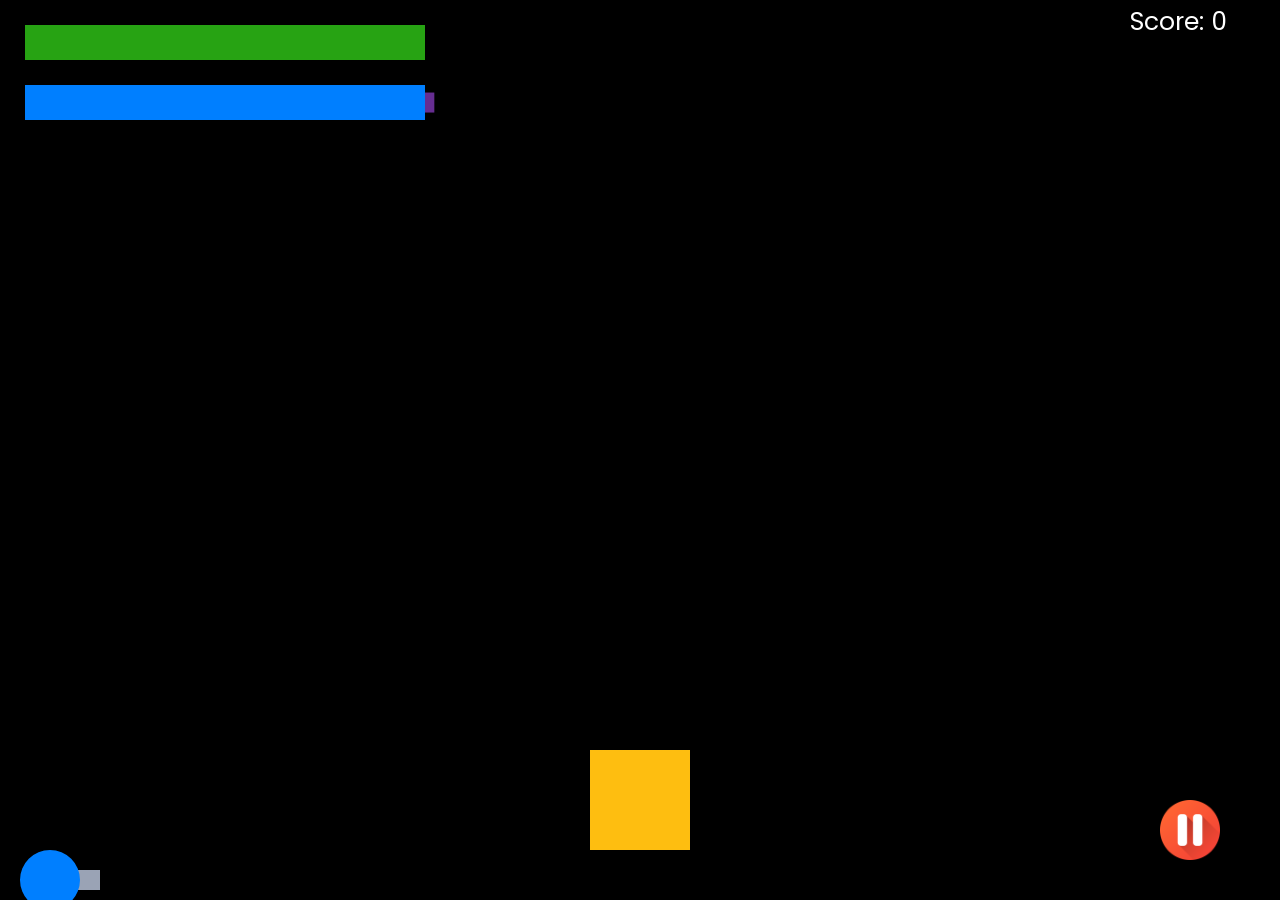
==== index.html @ 07d24835 "Normal Mode" ====
<!DOCTYPE html>
<html lang="en">
  <head>
    <meta charset="UTF-8" />
    <meta http-equiv="X-UA-Compatible" content="IE=edge" />
    <meta name="viewport" content="width=device-width, initial-scale=1.0" />
    <link rel="preconnect" href="https://fonts.googleapis.com" />
    <link rel="preconnect" href="https://fonts.gstatic.com" crossorigin />
    <link
      href="https://fonts.googleapis.com/css2?family=Poppins:wght@200;300;400;500&display=swap"
      rel="stylesheet"
    />
    <link rel="stylesheet" href="./style.css" />
    <title>Droid Defence</title>
  </head>
  <body>
    <canvas></canvas>
    <div class="pause" data-state="0"><img src="./assets/pause.png" /></div>
    <script src="./script.js"></script>
  </body>
</html>
---- style.css ----
* {
  margin: 0;
  padding: 0;
}

html,
body {
  width: 100vw;
  height: 100vh;
  overflow: hidden;
}

canvas {
  background-color: black;
}

.pause {
  position: absolute;
  width: 60px;
  height: 60px;
  bottom: 40px;
  z-index: 5;
  right: 60px;
}

.pause img {
  height: 100%;
  user-select: none;
}
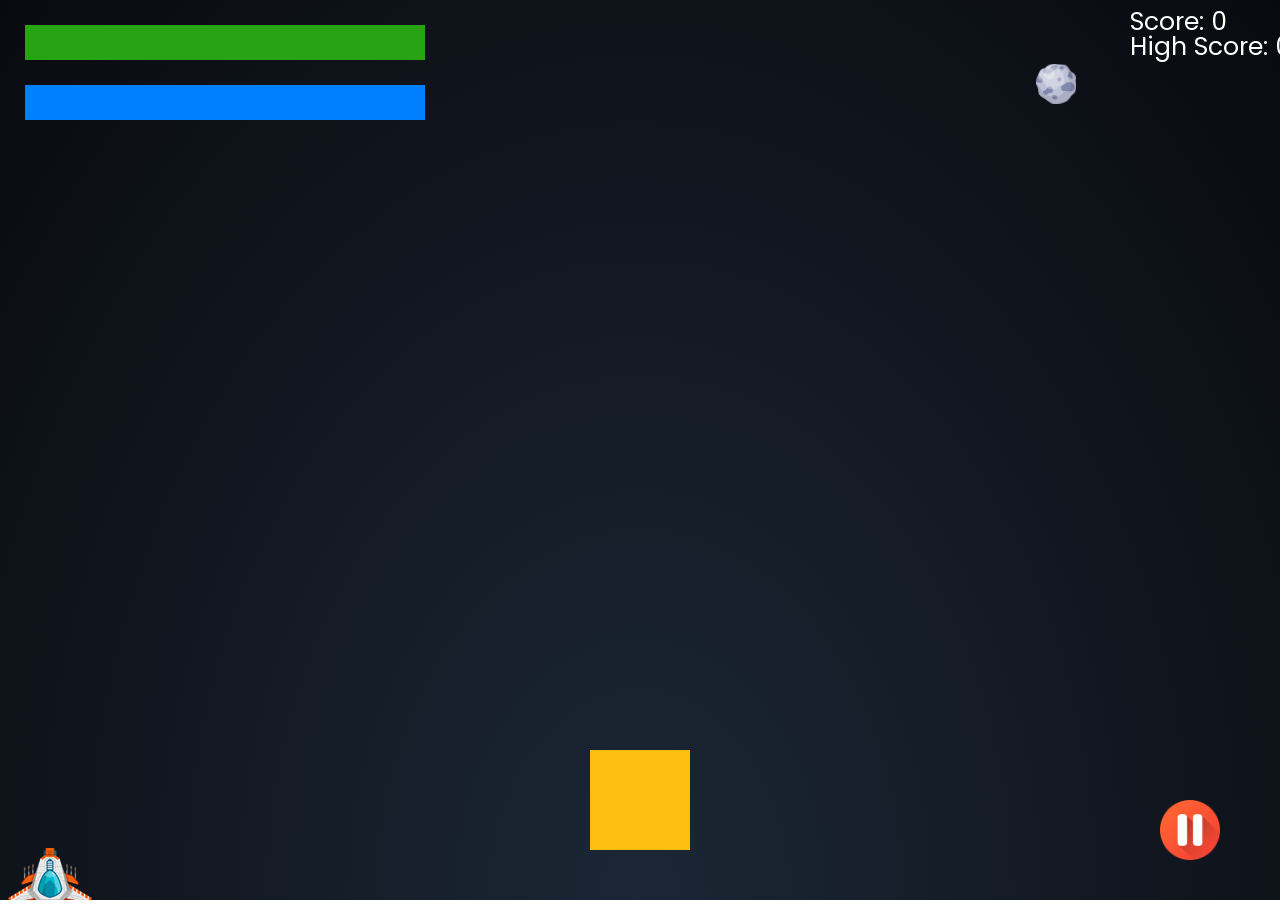
==== commit 1929bd85: "UI and Difficultity" ====
--- a/index.html
+++ b/index.html
@@ -14,8 +14,10 @@
     <title>Droid Defence</title>
   </head>
   <body>
+    <!-- <div class="bg"> -->
     <canvas></canvas>
     <div class="pause" data-state="0"><img src="./assets/pause.png" /></div>
+    <!-- </div> -->
     <script src="./script.js"></script>
   </body>
 </html>
--- a/style.css
+++ b/style.css
@@ -11,7 +11,7 @@
 }
 
 canvas {
-  background-color: black;
+  background: radial-gradient(ellipse at bottom, #1b2735 0%, #090a0f 100%);
 }
 
 .pause {
@@ -27,3 +27,12 @@
   height: 100%;
   user-select: none;
 }
+
+@keyframes slide {
+  0% {
+    transform: translate3d(0, 0, 0);
+  }
+  100% {
+    transform: translate3d(0, -1692px, 0); /* The image width */
+  }
+}
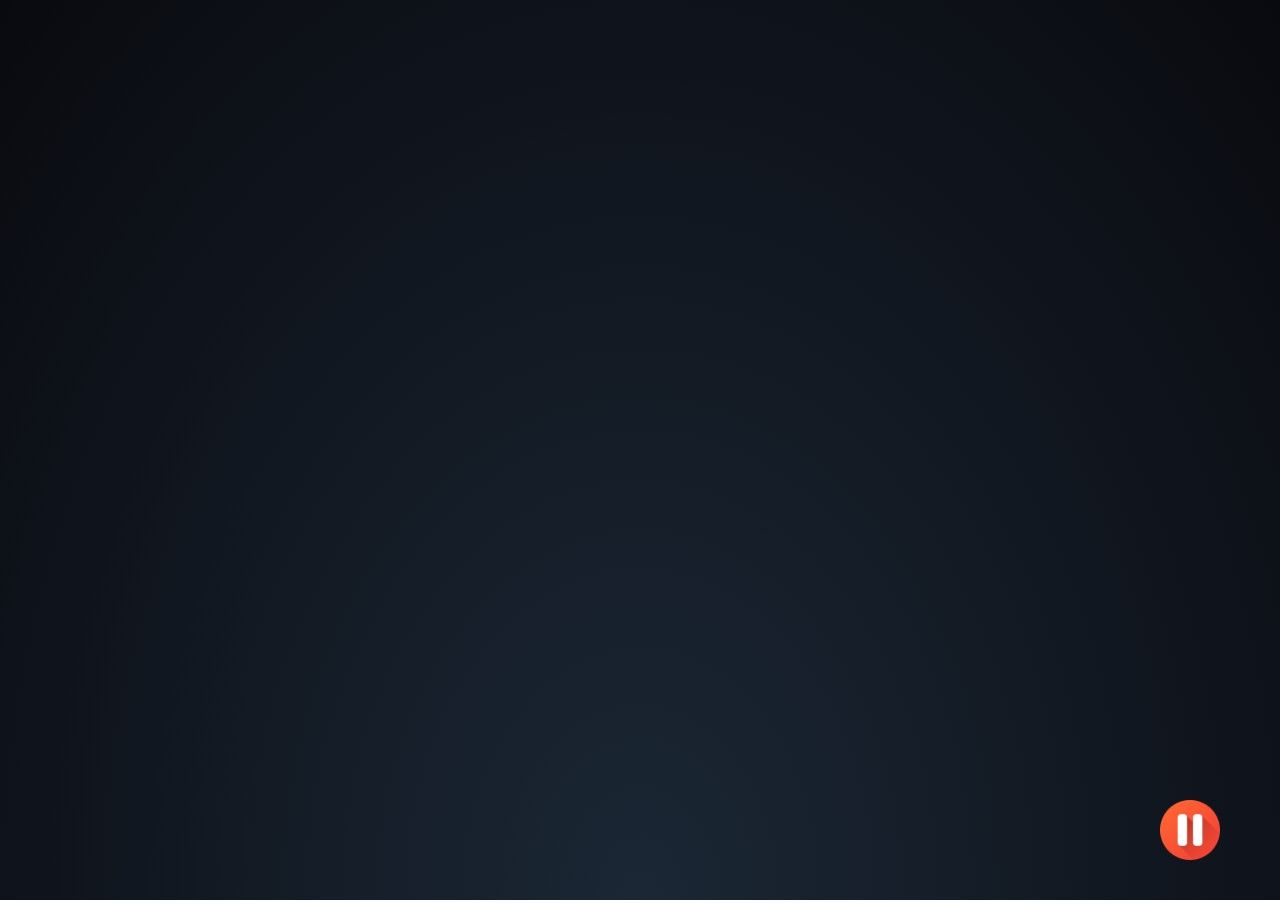
==== commit 8b2fd64a: "debug" ====
--- a/index.html
+++ b/index.html
@@ -18,6 +18,7 @@
     <canvas></canvas>
     <div class="pause" data-state="0"><img src="./assets/pause.png" /></div>
     <!-- </div> -->
+    <script src="./classes.js"></script>
     <script src="./script.js"></script>
   </body>
 </html>
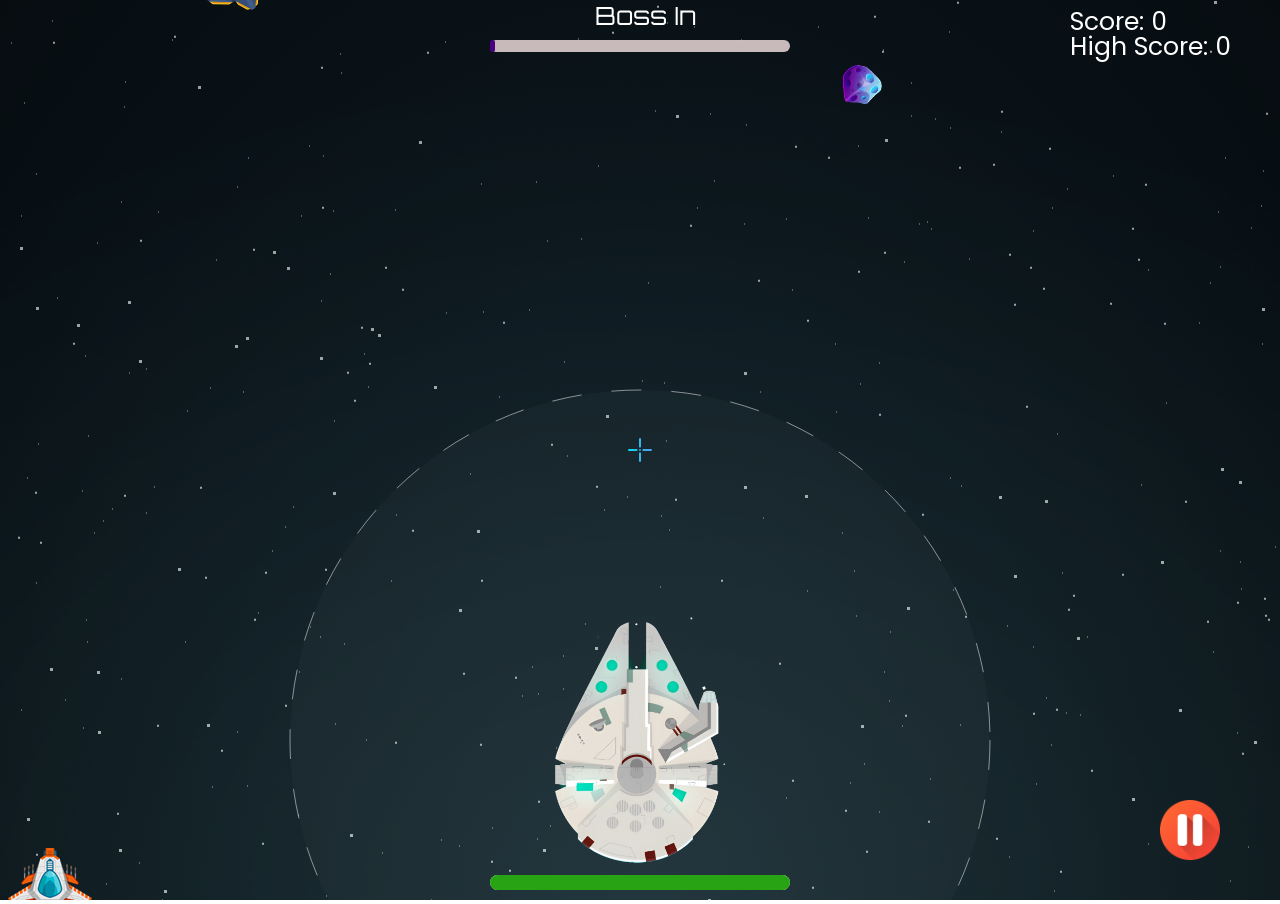
==== commit 394a179f: "added boss" ====
--- a/index.html
+++ b/index.html
@@ -8,6 +8,12 @@
     <link rel="preconnect" href="https://fonts.gstatic.com" crossorigin />
     <link
       href="https://fonts.googleapis.com/css2?family=Poppins:wght@200;300;400;500&display=swap"
+      rel="stylesheet"
+    />
+    <link rel="preconnect" href="https://fonts.googleapis.com" />
+    <link rel="preconnect" href="https://fonts.gstatic.com" crossorigin />
+    <link
+      href="https://fonts.googleapis.com/css2?family=Orbitron:wght@400;500;600;700&display=swap"
       rel="stylesheet"
     />
     <link rel="stylesheet" href="./style.css" />
--- a/style.css
+++ b/style.css
@@ -9,9 +9,15 @@
   height: 100vh;
   overflow: hidden;
 }
-
+/* body *:hover {
+  cursor: url("./assets/crosshair.png"), auto;
+}
+body:active *:hover {
+  cursor: url("./assets/crosshair.png"), auto;
+} */
 canvas {
   background: radial-gradient(ellipse at bottom, #1b2735 0%, #090a0f 100%);
+  /* cursor: url("./assets/crosshair.png"), default; */
 }
 
 .pause {
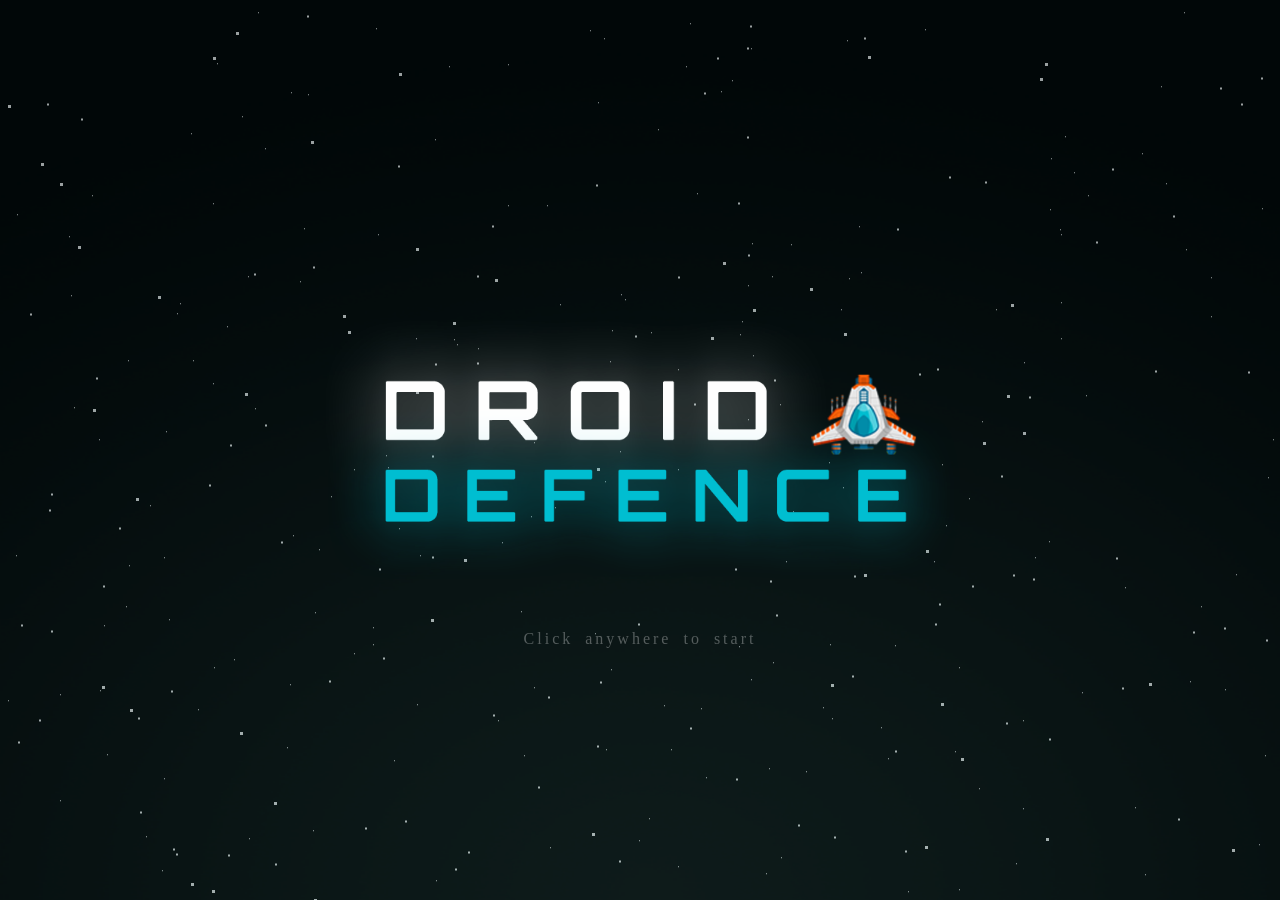
==== commit 8207df5c: "added main menu" ====
--- a/index.html
+++ b/index.html
@@ -4,27 +4,13 @@
     <meta charset="UTF-8" />
     <meta http-equiv="X-UA-Compatible" content="IE=edge" />
     <meta name="viewport" content="width=device-width, initial-scale=1.0" />
-    <link rel="preconnect" href="https://fonts.googleapis.com" />
-    <link rel="preconnect" href="https://fonts.gstatic.com" crossorigin />
-    <link
-      href="https://fonts.googleapis.com/css2?family=Poppins:wght@200;300;400;500&display=swap"
-      rel="stylesheet"
-    />
-    <link rel="preconnect" href="https://fonts.googleapis.com" />
-    <link rel="preconnect" href="https://fonts.gstatic.com" crossorigin />
-    <link
-      href="https://fonts.googleapis.com/css2?family=Orbitron:wght@400;500;600;700&display=swap"
-      rel="stylesheet"
-    />
-    <link rel="stylesheet" href="./style.css" />
+    <link rel="stylesheet" href="./main.css" />
     <title>Droid Defence</title>
   </head>
   <body>
-    <!-- <div class="bg"> -->
-    <canvas></canvas>
-    <div class="pause" data-state="0"><img src="./assets/pause.png" /></div>
-    <!-- </div> -->
-    <script src="./classes.js"></script>
-    <script src="./script.js"></script>
+    <canvas id="main_bg"></canvas>
+    <div class="logo"><img src="./assets/logo.png" /></div>
+    <div class="start">Click anywhere to start</div>
+    <script src="./main.js"></script>
   </body>
 </html>
--- a/main.css
+++ b/main.css
@@ -0,0 +1,87 @@
+* {
+  margin: 0;
+  padding: 0;
+}
+
+canvas {
+  height: 100vh;
+  width: 100vw;
+  background-color: black;
+}
+
+.logo {
+  position: absolute;
+  left: 50%;
+  transform-origin: 50%;
+  transform: translateX(-50%) translateY(-50%);
+  top: 50%;
+  width: 50vw;
+  animation-name: movein, grow;
+  animation-duration: 2s, 3s;
+  animation-delay: 0s, 2s;
+  animation-iteration-count: 1, infinite;
+  animation-timing-function: ease, ease-in-out;
+}
+.logo img {
+  width: 100%;
+  user-select: none;
+}
+
+@keyframes movein {
+  0% {
+    top: 120%;
+  }
+  50% {
+    /* transform: translateX(-50%) scale(1.2); */
+  }
+  100% {
+    top: 50%;
+  }
+}
+@keyframes grow {
+  0% {
+    transform: translateX(-50%) translateY(-50%) scale(1);
+  }
+  50% {
+    transform: translateX(-50%) translateY(-50%) scale(1.075);
+  }
+  100% {
+    transform: translateX(-50%) translateY(-50%) scale(1);
+  }
+}
+
+.start {
+  position: absolute;
+  left: 50%;
+  transform: translateX(-50%);
+  top: 70%;
+  letter-spacing: 3px;
+  word-spacing: 5px;
+  color: white;
+  font-family: "Orbitron";
+  opacity: 0;
+  animation: fadein 3s ease-in-out 2s infinite;
+  animation-fill-mode: forwards;
+}
+
+@keyframes fadein {
+  from {
+    opacity: 0.3;
+  }
+  50% {
+    opacity: 0.8;
+  }
+  to {
+    opacity: 0.3;
+  }
+}
+
+/* .start button {
+  padding: 10px 30px;
+  font-size: 20px;
+  background-color: #0c8bc6;
+  color: white;
+  outline: none;
+  border: none;
+  border-radius: 15px;
+} */
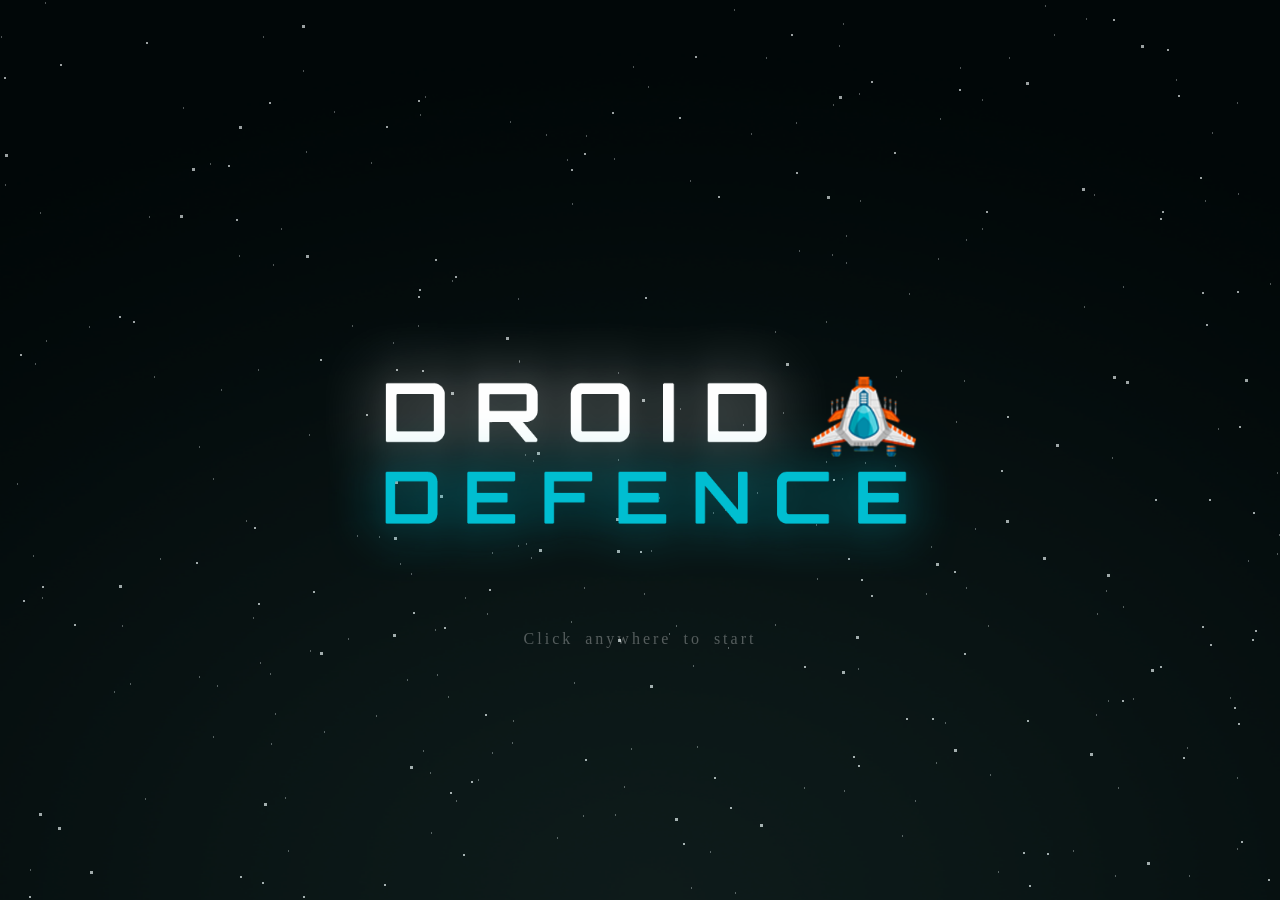
==== commit 4c33d8f8: "adding powerup img" ====
--- a/index.html
+++ b/index.html
@@ -9,7 +9,7 @@
   </head>
   <body>
     <canvas id="main_bg"></canvas>
-    <div class="logo"><img src="./assets/logo.png" /></div>
+    <img src="./assets/logo.png" />
     <div class="start">Click anywhere to start</div>
     <script src="./main.js"></script>
   </body>
--- a/main.css
+++ b/main.css
@@ -2,17 +2,21 @@
   margin: 0;
   padding: 0;
 }
-
+body,
+html {
+  width: 100vw;
+  height: 100vh;
+  overflow: hidden;
+}
 canvas {
   height: 100vh;
   width: 100vw;
   background-color: black;
 }
 
-.logo {
+img {
   position: absolute;
   left: 50%;
-  transform-origin: 50%;
   transform: translateX(-50%) translateY(-50%);
   top: 50%;
   width: 50vw;
@@ -21,18 +25,12 @@
   animation-delay: 0s, 2s;
   animation-iteration-count: 1, infinite;
   animation-timing-function: ease, ease-in-out;
-}
-.logo img {
-  width: 100%;
   user-select: none;
 }
 
 @keyframes movein {
   0% {
     top: 120%;
-  }
-  50% {
-    /* transform: translateX(-50%) scale(1.2); */
   }
   100% {
     top: 50%;
